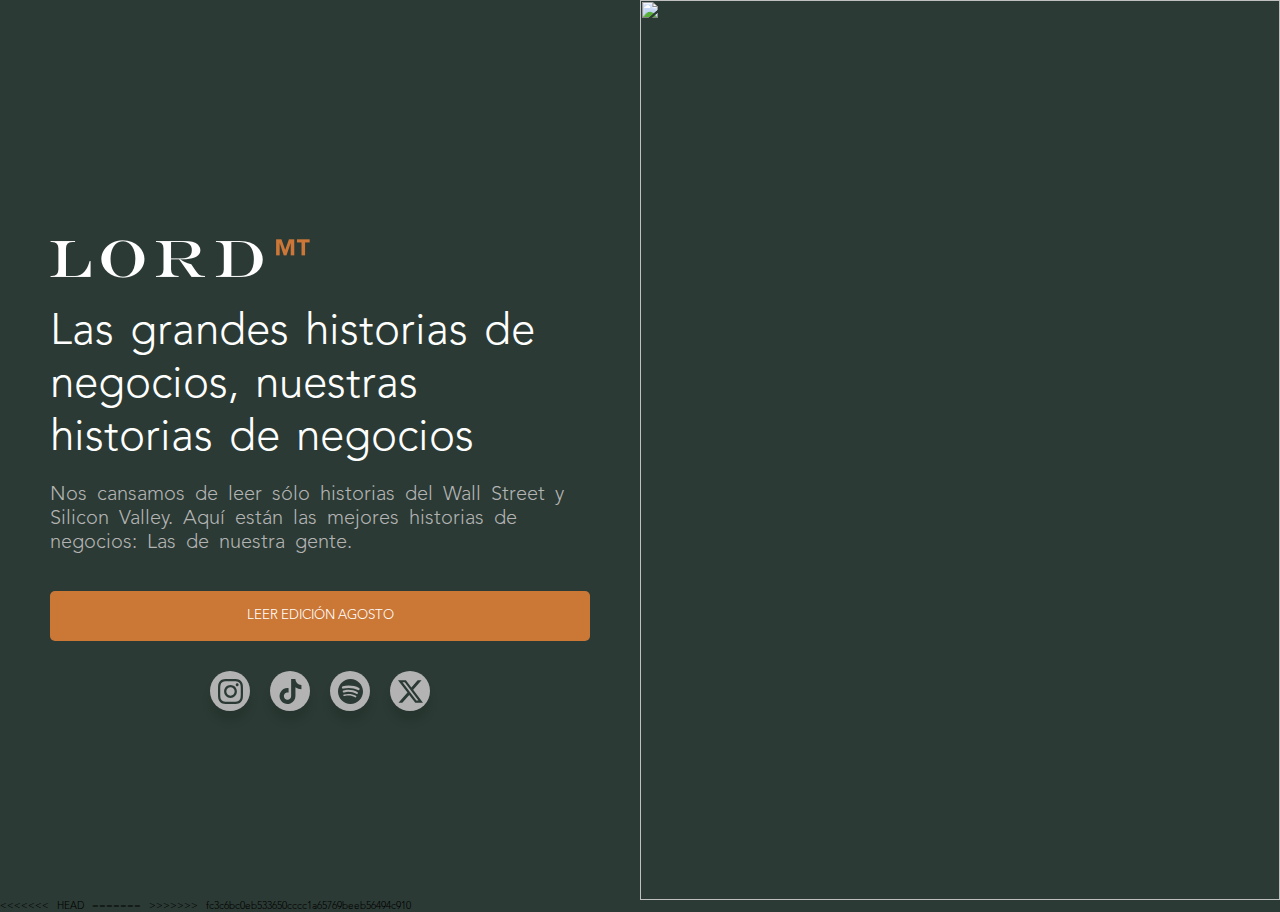
==== index.html @ 7d17bb02 "Pagina con redes sociales incluidas" ====
<!DOCTYPE html>
<html lang="en">
<head>
  <meta charset="UTF-8">
  <meta name="viewport" content="width=device-width, initial-scale=1.0">
  <link rel="stylesheet" href="./styles.css">
  <link rel="icon" href="./logos/favicon.ico">
  <link rel="stylesheet" href="./desktop.css" media="(min-width: 600px)">
  <title>Lord MT</title>
</head>
<body>
  <section class="home-page">
    <div class="informacion" >
      <figure class="logo">
        <img src="./logos/lordmtlogo.png" alt="">
      </figure>
      <div class="texto">
        <h1>Las grandes historias de negocios,
        nuestras historias de negocios</h1>
        <h2>Nos cansamos de leer sólo historias del Wall Street y Silicon Valley. 
        Aquí están las mejores historias de negocios: Las de nuestra gente.
        </h2>
      </div>
      <div class="botones">
        <div>
          <a href="/magazine-agosto.html"><button>LEER EDICIÓN AGOSTO</button></a> 
        </div>
      </div>
      <div class="social-media">
        <div class="icon instagram">
          <a href="https://instagram.com/lordmultitask?igshid=MmIzYWVlNDQ5Yg==" class="link-container" target="_blank"><img src="./logos/instagram.svg" alt="instagram"></a>
        </div>
        <div class="icon tiktok">
          <a href="https://www.tiktok.com/@lord.multitask?_t=8fDYffPfxFG&_r=1" class="link-container" target="_blank"><img src="./logos/tiktok.svg" alt="tiktok"></a>
        </div>
        <div class="icon spotify">
          <a href="https://open.spotify.com/show/0k5imZU972qhkXxCWzZVcp?si=igzc515pRqyFP1XWH8wngA" class="link-container" target="_blank"><img src="./logos/spotify.svg" alt=""></a>
        </div>
        <div class="icon x">
          <a href="https://twitter.com/Lord_Multitask" class="link-container" target="_blank"><img src="./logos/x-twitter.svg" alt=""></a>
        </div>
      </div>
    </div>
    <div class="mockup">
      <img src="./images/portada.png" alt="">
    </div>
  </section>
</body>
<<<<<<< HEAD
</html>
=======
</html>
>>>>>>> fc3c6bc0eb533650cccc1a65769beeb56494c910
---- styles.css ----
:root{
  --green: #2b3a34;
  --orange: #cb7736;
  --gray: #b3b3b3;
}
@font-face {
  font-family: 'AvenirLTStd';
  src: url('./avenir/avenir.otf') format('truetype');
}
html{
  font-size: 62.5%;
}
body{
  margin: 0;
  background-color: var(--green);
  font-family: 'AvenirLTStd', sans-serif;
  word-spacing: 5px;
}
.informacion{
  min-height: 100vh;
  display: flex;
  justify-content: center;
  flex-direction: column;
  text-align: center;
  padding: 50px;
  box-sizing: border-box;
}
.logo{
  margin: 0;
  width: 100%;
}
.logo img{
  width: 100%;
  max-height: 39px;
  max-width: 275px;
}
h1, h2{
  width: 100%;
  font-weight: 100;
}
h1 {
  color: white;
  font-size: 3.3rem;
  margin-bottom: 0;
}
h2{
  font-size: 1.5rem;
  color: var(--gray);
}
.botones{
  width: 100%;
}
.botones button{
  width: 100%;
  height: 50px;
  margin-bottom: 10px;
  color: white;
  background-color: var(--orange);
  border-radius: 5px;
  font-family: AvenirLTStd;
  shape-outside: none;
  border: none;
  margin-top: 20px;
  cursor: pointer;
}
button:hover{
  background-color: #D08248;
  box-shadow: 3px 3px 6px rgba(0, 0, 0, 0.2);
}
.social-media{
  margin-top: 20px;
  display: inline-flex;
  justify-content: center;
}
.social-media .icon{
  margin: 0 7px;
  height: 35px;
  width: 35px;
  display: flex;
  justify-content: center;
  align-items: center;
  background: var(--gray);
  border-radius: 50%;
  box-shadow: 0 10px 10px rgba(0, 0, 0, 0.1);
} 

.social-media .icon img{
  height: 20px;
  width: 20px;
}
.social-media .icon:hover {
  background-color: #ffff;
  box-shadow: 0 10px 20px rgba(0, 0, 0, .9);
  transition: box-shadow 1s, background-color 1s;
}
/* .social-media .instagram:hover img{
  content: url(./logos/instagram-white.svg);
}
.social-media .tiktok:hover img{
  content: url(./logos/tiktok-white.svg);
}
.social-media .spotify:hover img{
  content: url(./logos/spotify-white.svg);
}
.social-media .x:hover img{
  content: url(./logos/x-twitter-white.svg);
} */
.link-container{
  display: contents;
}
.mockup{
  display: none;
}
---- desktop.css ----
.home-page{
  display: grid;
  grid-template-columns: 1fr 1fr;
  padding: 0;
}
.logo{
  display: flex;
  justify-content: flex-start;
}
.logo img{
  width: auto;
}
.mockup img{
  width: 360px;
  height: auto;
}
.informacion{
  display: flex;
  flex-direction: column;
  justify-content: center;
  align-items: center;
  padding: 50px 50px 0 50px;
}
.texto{
  display: flex;
  flex-direction: column;
  text-align: start;
}
h1 {
  font-size: 4.4rem;
  width: 100%;
  font-weight: 100;
}
h2{
  width: 100%;
  font-size: 2rem;
  font-weight: 100;
}
.social-media .icon{
  margin: 0 10px;
  height: 40px;
  width: 40px;
}
.social-media .icon img{
  height: 25px;
  width: 25px;
}
.mockup{
  display: block;
}
.mockup img{
  width: 100%;
  height: 100%;
  object-fit: cover;
}
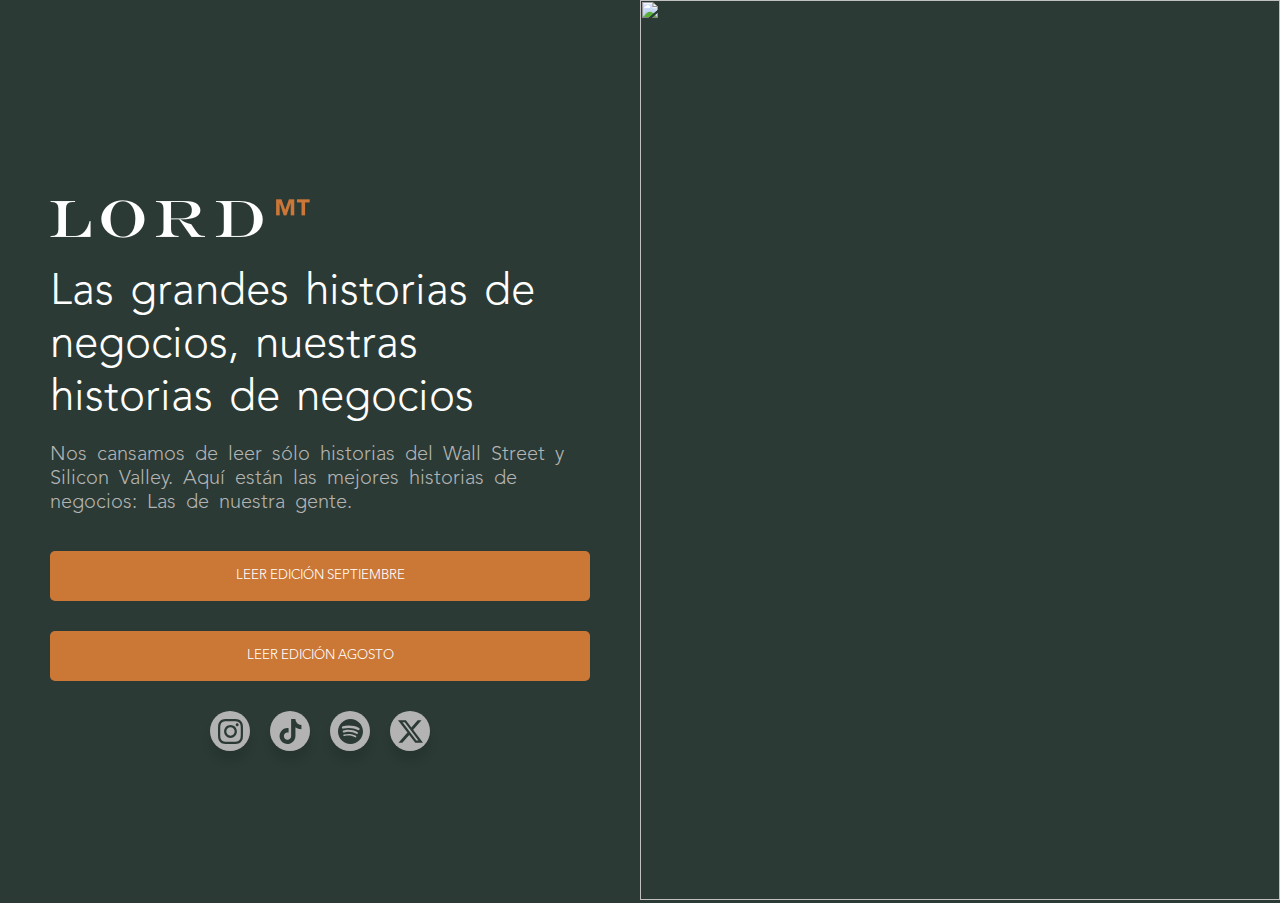
==== commit 22625638: "Revista de septiembre" ====
--- a/index.html
+++ b/index.html
@@ -23,6 +23,9 @@
       </div>
       <div class="botones">
         <div>
+          <a href="/magazine-septiembre.html"><button>LEER EDICIÓN SEPTIEMBRE</button></a> 
+        </div>
+        <div>
           <a href="/magazine-agosto.html"><button>LEER EDICIÓN AGOSTO</button></a> 
         </div>
       </div>
@@ -46,8 +49,4 @@
     </div>
   </section>
 </body>
-<<<<<<< HEAD
 </html>
-=======
-</html>
->>>>>>> fc3c6bc0eb533650cccc1a65769beeb56494c910
--- a/styles.css
+++ b/styles.css
@@ -93,21 +93,22 @@
   box-shadow: 0 10px 20px rgba(0, 0, 0, .9);
   transition: box-shadow 1s, background-color 1s;
 }
-/* .social-media .instagram:hover img{
-  content: url(./logos/instagram-white.svg);
-}
-.social-media .tiktok:hover img{
-  content: url(./logos/tiktok-white.svg);
-}
-.social-media .spotify:hover img{
-  content: url(./logos/spotify-white.svg);
-}
-.social-media .x:hover img{
-  content: url(./logos/x-twitter-white.svg);
-} */
 .link-container{
   display: contents;
 }
 .mockup{
   display: none;
+}
+.aviso-privacidad, .terminos-condiciones{
+  padding: 30px;
+}
+.aviso-privacidad h1, .terminos-condiciones h1{
+  color: var(--orange);
+}
+.aviso-privacidad h2, .terminos-condiciones h2{
+  color: white;
+}
+.aviso-privacidad p, .terminos-condiciones p{
+  color: var(--gray);
+  font-size: 1.5rem;
 }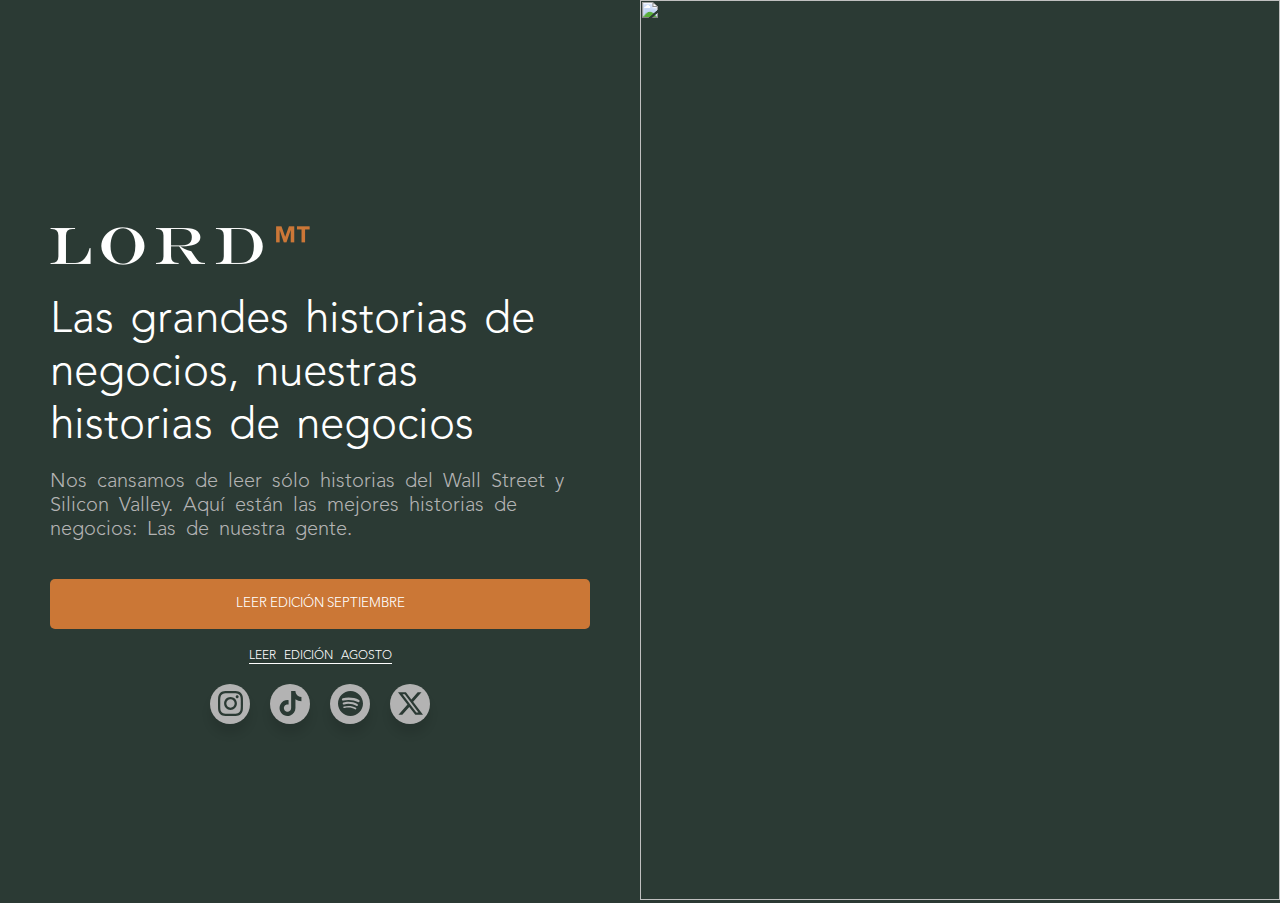
==== commit c330bdcb: "Add link to september magazine and app redirect page" ====
--- a/index.html
+++ b/index.html
@@ -25,9 +25,7 @@
         <div>
           <a href="/magazine-septiembre.html"><button>LEER EDICIÓN SEPTIEMBRE</button></a> 
         </div>
-        <div>
-          <a href="/magazine-agosto.html"><button>LEER EDICIÓN AGOSTO</button></a> 
-        </div>
+        <a href="/magazine-agosto.html" class="link-magazine">LEER EDICIÓN AGOSTO</a> 
       </div>
       <div class="social-media">
         <div class="icon instagram">
--- a/styles.css
+++ b/styles.css
@@ -111,4 +111,13 @@
 .aviso-privacidad p, .terminos-condiciones p{
   color: var(--gray);
   font-size: 1.5rem;
+}
+.link-magazine {
+  color: white;
+  display: block;
+  font-size: 1.2rem;
+  border-bottom: 1px solid white;
+  display: inline-block;
+  text-decoration: none;
+  margin-top: 10px;
 }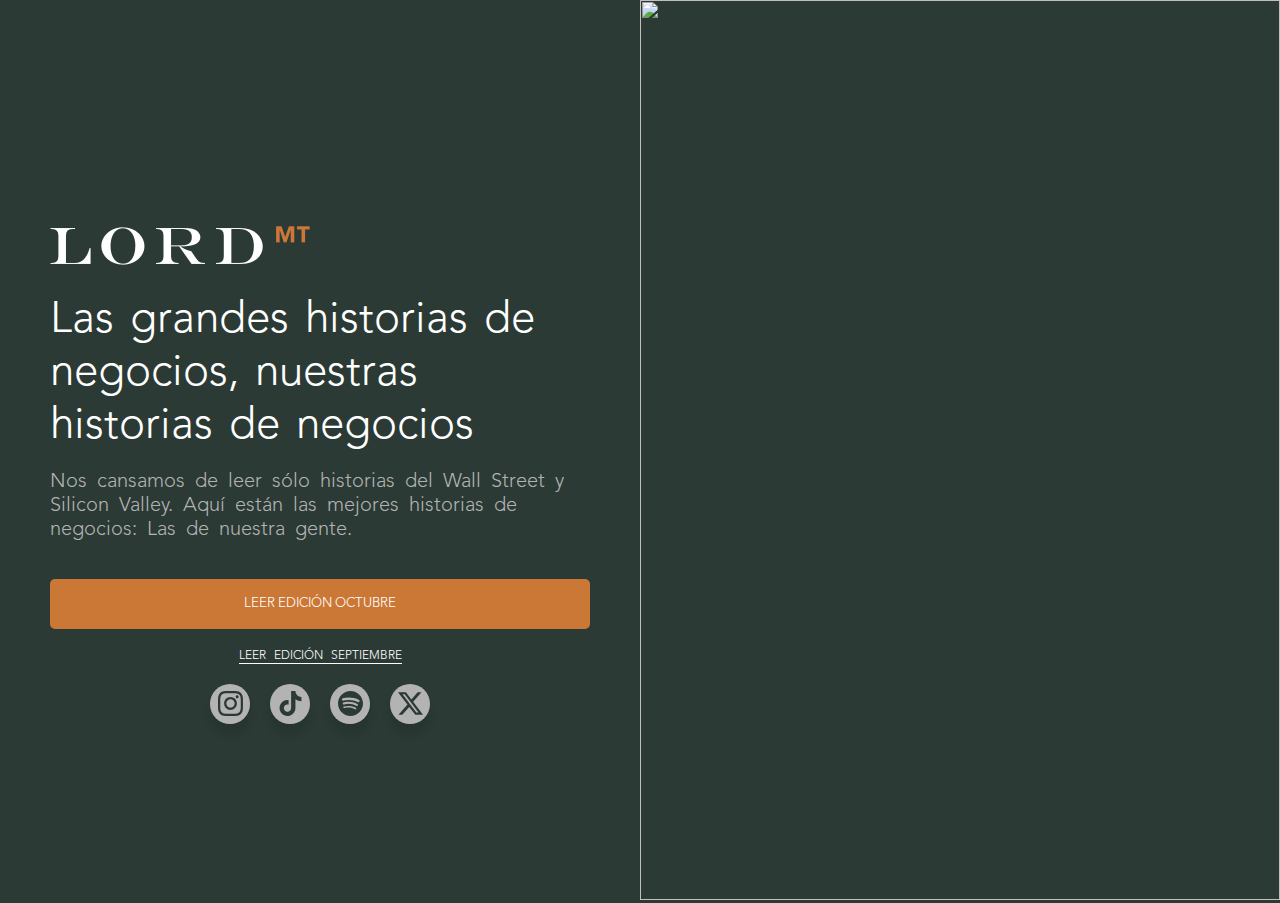
==== commit 2670743d: "Cambiar links de revistas" ====
--- a/index.html
+++ b/index.html
@@ -23,9 +23,9 @@
       </div>
       <div class="botones">
         <div>
-          <a href="/magazine-septiembre.html"><button>LEER EDICIÓN SEPTIEMBRE</button></a> 
+          <a href="/magazine-octubre.html"><button>LEER EDICIÓN OCTUBRE</button></a> 
         </div>
-        <a href="/magazine-agosto.html" class="link-magazine">LEER EDICIÓN AGOSTO</a> 
+        <a href="/magazine-septiembre.html" class="link-magazine">LEER EDICIÓN SEPTIEMBRE</a> 
       </div>
       <div class="social-media">
         <div class="icon instagram">
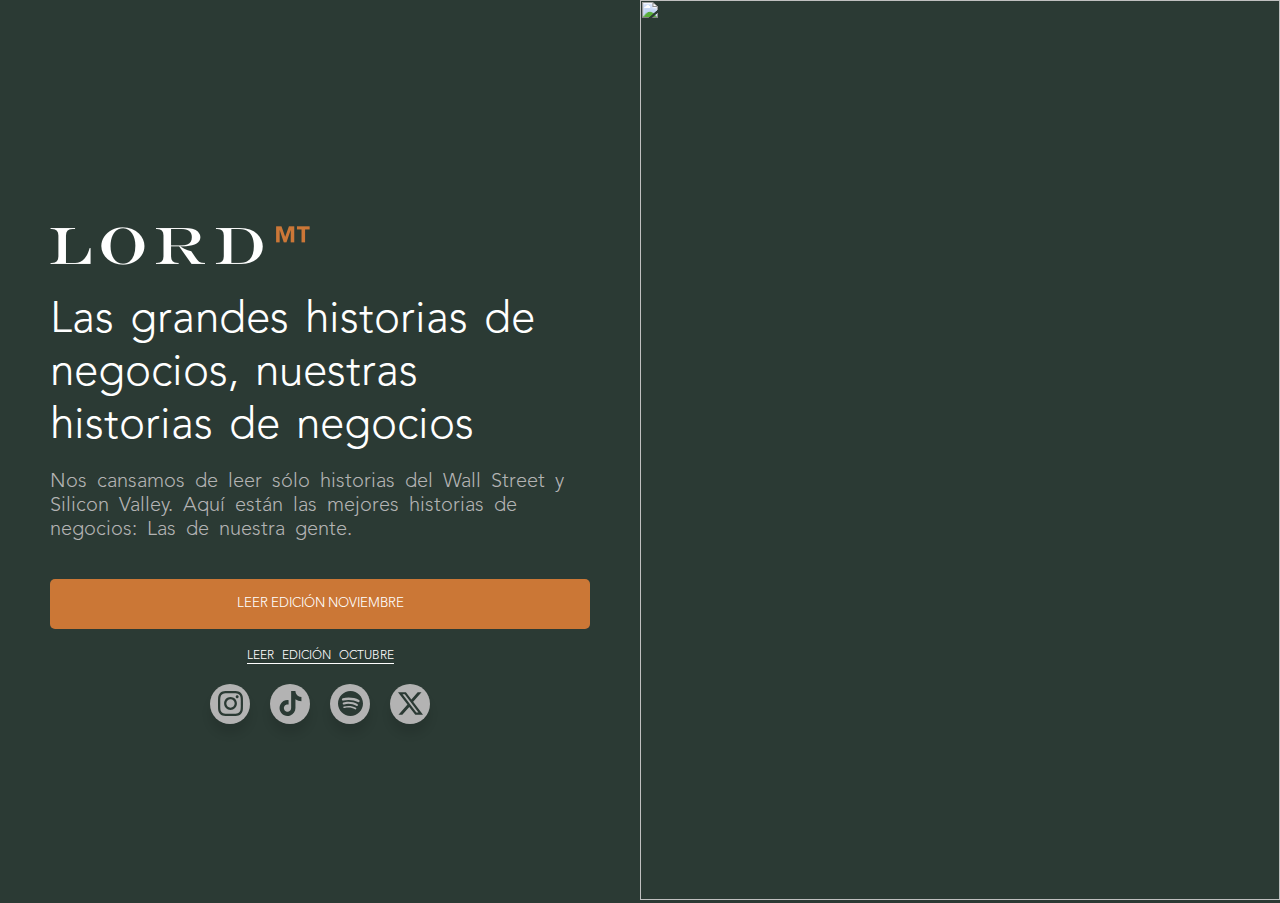
==== commit 34f73e59: "Update index.html" ====
--- a/index.html
+++ b/index.html
@@ -23,9 +23,9 @@
       </div>
       <div class="botones">
         <div>
-          <a href="/magazine-octubre.html"><button>LEER EDICIÓN OCTUBRE</button></a> 
+          <a href="/magazine-noviembre.html"><button>LEER EDICIÓN NOVIEMBRE</button></a> 
         </div>
-        <a href="/magazine-septiembre.html" class="link-magazine">LEER EDICIÓN SEPTIEMBRE</a> 
+        <a href="/magazine-octubre.html" class="link-magazine">LEER EDICIÓN OCTUBRE</a> 
       </div>
       <div class="social-media">
         <div class="icon instagram">
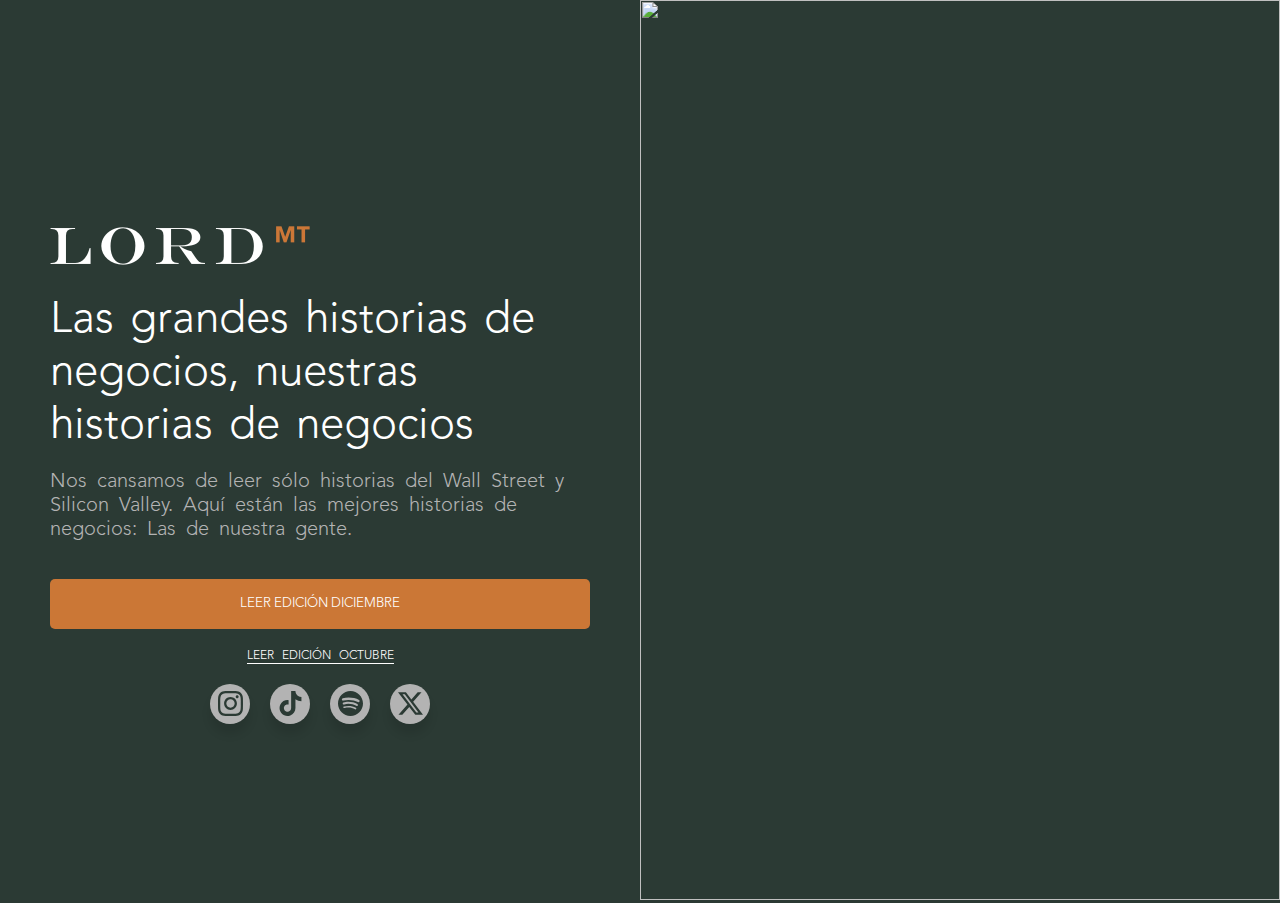
==== commit 7e90ae37: "Update index.html" ====
--- a/index.html
+++ b/index.html
@@ -23,9 +23,9 @@
       </div>
       <div class="botones">
         <div>
-          <a href="/magazine-noviembre.html"><button>LEER EDICIÓN NOVIEMBRE</button></a> 
+          <a href="/magazine-diciembre.html"><button>LEER EDICIÓN DICIEMBRE</button></a> 
         </div>
-        <a href="/magazine-octubre.html" class="link-magazine">LEER EDICIÓN OCTUBRE</a> 
+        <a href="/magazine-noviembre.html" class="link-magazine">LEER EDICIÓN OCTUBRE</a> 
       </div>
       <div class="social-media">
         <div class="icon instagram">
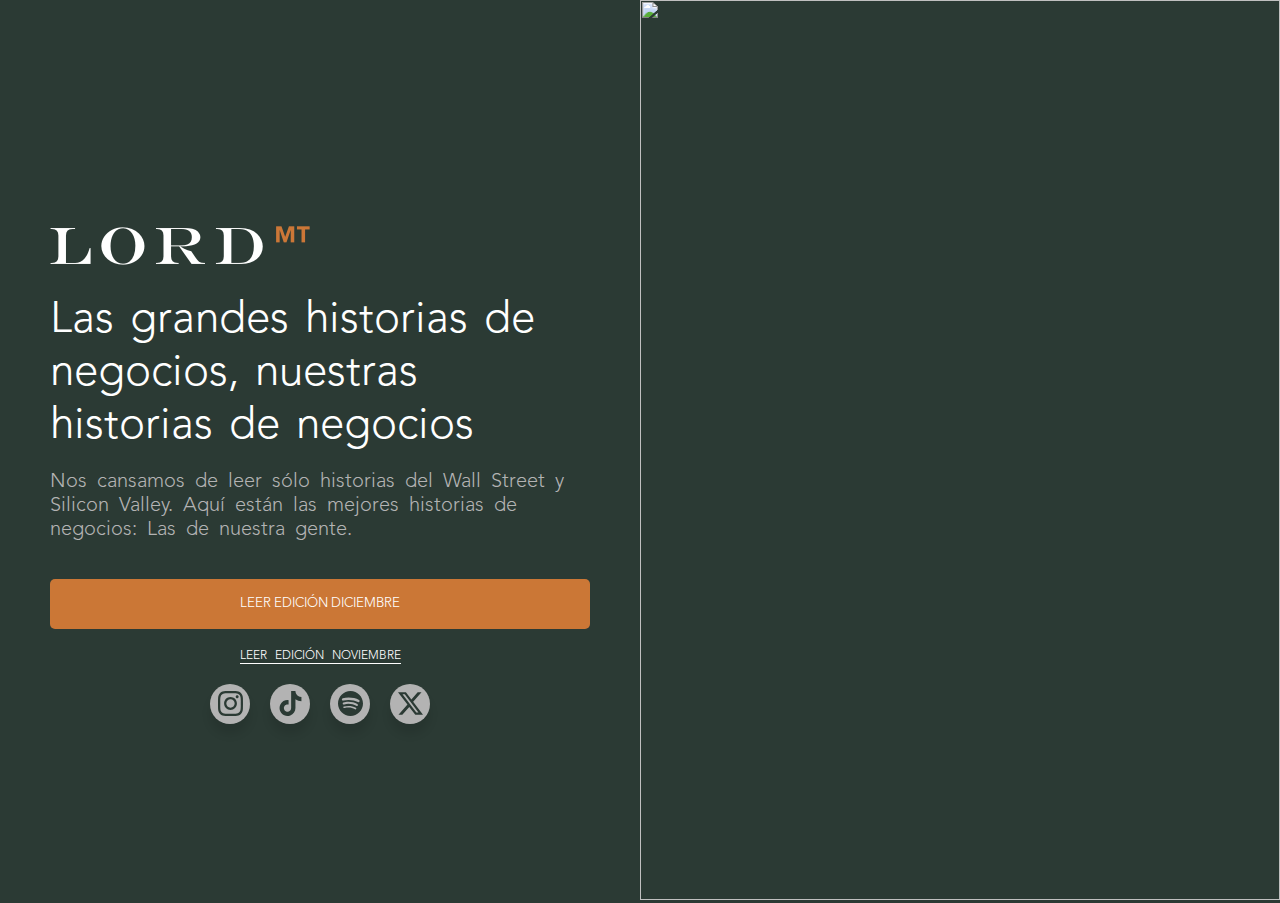
==== commit 1c481534: "Update index.html" ====
--- a/index.html
+++ b/index.html
@@ -25,7 +25,7 @@
         <div>
           <a href="/magazine-diciembre.html"><button>LEER EDICIÓN DICIEMBRE</button></a> 
         </div>
-        <a href="/magazine-noviembre.html" class="link-magazine">LEER EDICIÓN OCTUBRE</a> 
+        <a href="/magazine-noviembre.html" class="link-magazine">LEER EDICIÓN NOVIEMBRE</a> 
       </div>
       <div class="social-media">
         <div class="icon instagram">
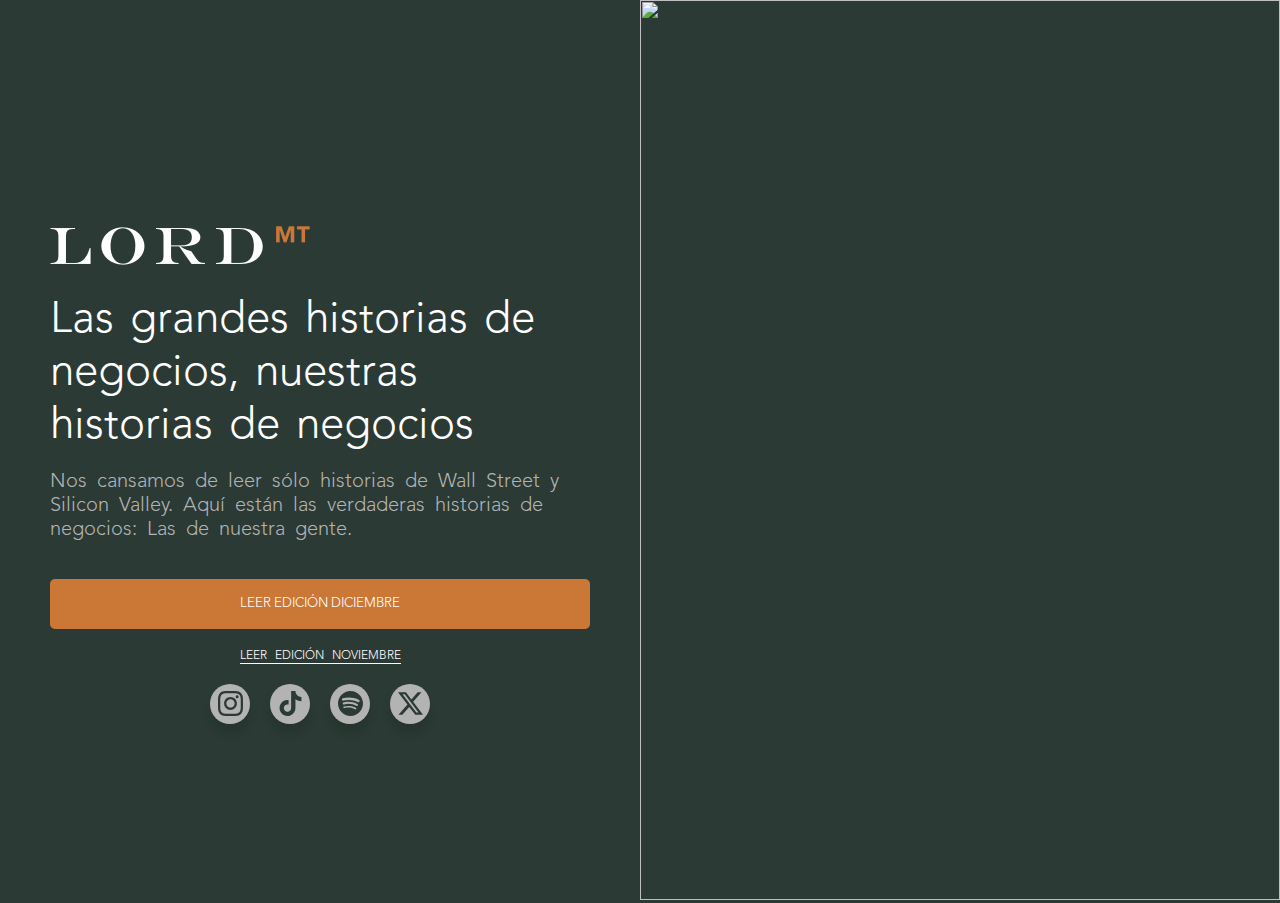
==== commit 068c3c55: "Change landing copy" ====
--- a/index.html
+++ b/index.html
@@ -17,8 +17,8 @@
       <div class="texto">
         <h1>Las grandes historias de negocios,
         nuestras historias de negocios</h1>
-        <h2>Nos cansamos de leer sólo historias del Wall Street y Silicon Valley. 
-        Aquí están las mejores historias de negocios: Las de nuestra gente.
+        <h2>Nos cansamos de leer sólo historias de Wall Street y Silicon Valley. 
+        Aquí están las verdaderas historias de negocios: Las de nuestra gente.
         </h2>
       </div>
       <div class="botones">
